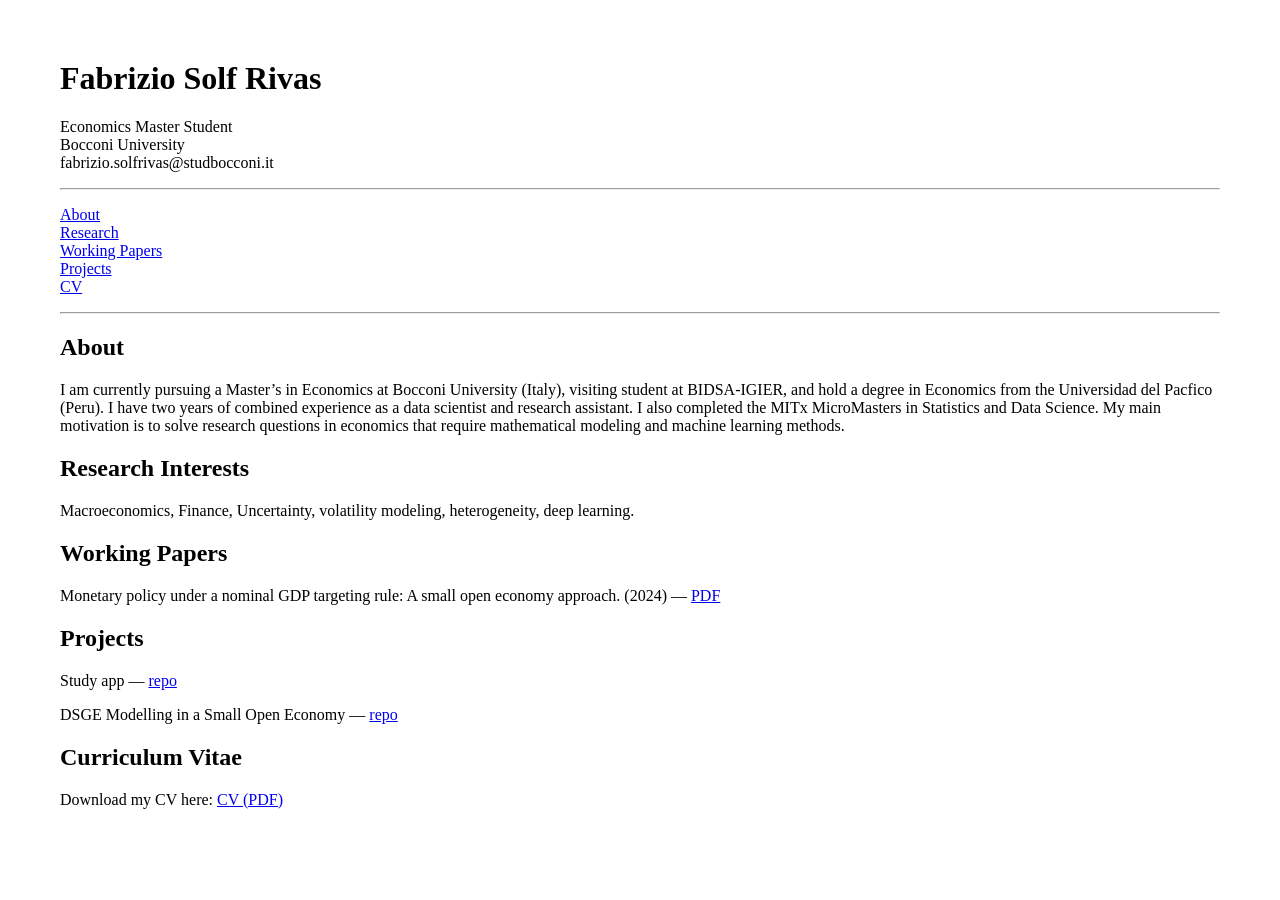
==== index.html @ 43d00c2f "Update index.html" ====
<!DOCTYPE html>
<html>
<head>
    <title>Fabrizio Solf Rivas</title>
</head>
<body style="margin: 60px; font-family: Times New Roman, serif;">

<h1>Fabrizio Solf Rivas</h1>

<p>
Economics Master Student<br>
Bocconi University<br>
fabrizio.solfrivas@studbocconi.it
</p>

<hr>

<p>
<a href="#about">About</a><br>
<a href="#research">Research</a><br>
<a href="#papers">Working Papers</a><br>
<a href="#projects">Projects</a><br>
<a href="#cv">CV</a><br>

</p>

<hr>

<h2 id="about">About</h2>
<p>
I am currently pursuing a Master’s in Economics at Bocconi University (Italy), visiting student at BIDSA-IGIER, and hold a degree in Economics from the Universidad del Pacfico (Peru). I have two years of combined experience as a data scientist and research assistant. I also completed the MITx MicroMasters in Statistics and Data Science. My main motivation is to solve research questions in economics that require mathematical modeling and machine learning methods.
</p>

<h2 id="research">Research Interests</h2>
<p>
Macroeconomics, Finance, Uncertainty, volatility modeling, heterogeneity, deep learning.
</p>

<h2 id="papers">Working Papers</h2>
<p>
Monetary policy under a nominal GDP targeting rule: 
A small open economy approach. (2024) — 
<a href="https://mpra.ub.uni-muenchen.de/119999/1/MPRA_paper_119999.pdf" 
   target="_blank" 
   rel="noopener noreferrer">
   PDF
</a>
</p>

<h2 id="projects">Projects</h2>

<p>
Study app — 
<a href="https://github.com/fabrizio-solf/study_app"
   target="_blank"
   rel="noopener noreferrer">
   repo
</a>
</p>

<p>
DSGE Modelling in a Small Open Economy — 
<a href="https://github.com/fabrizio-solf/DSGE-Open-Economy.m"
   target="_blank"
   rel="noopener noreferrer">
   repo
</a>
</p>

<h2 id="cv">Curriculum Vitae</h2>
<p>
Download my CV here: 
<a href="Fabrizio_Solf_Rivas___CV__webpage.pdf" target="_blank" rel="noopener noreferrer">CV (PDF)</a>
</p>

</body>
</html>
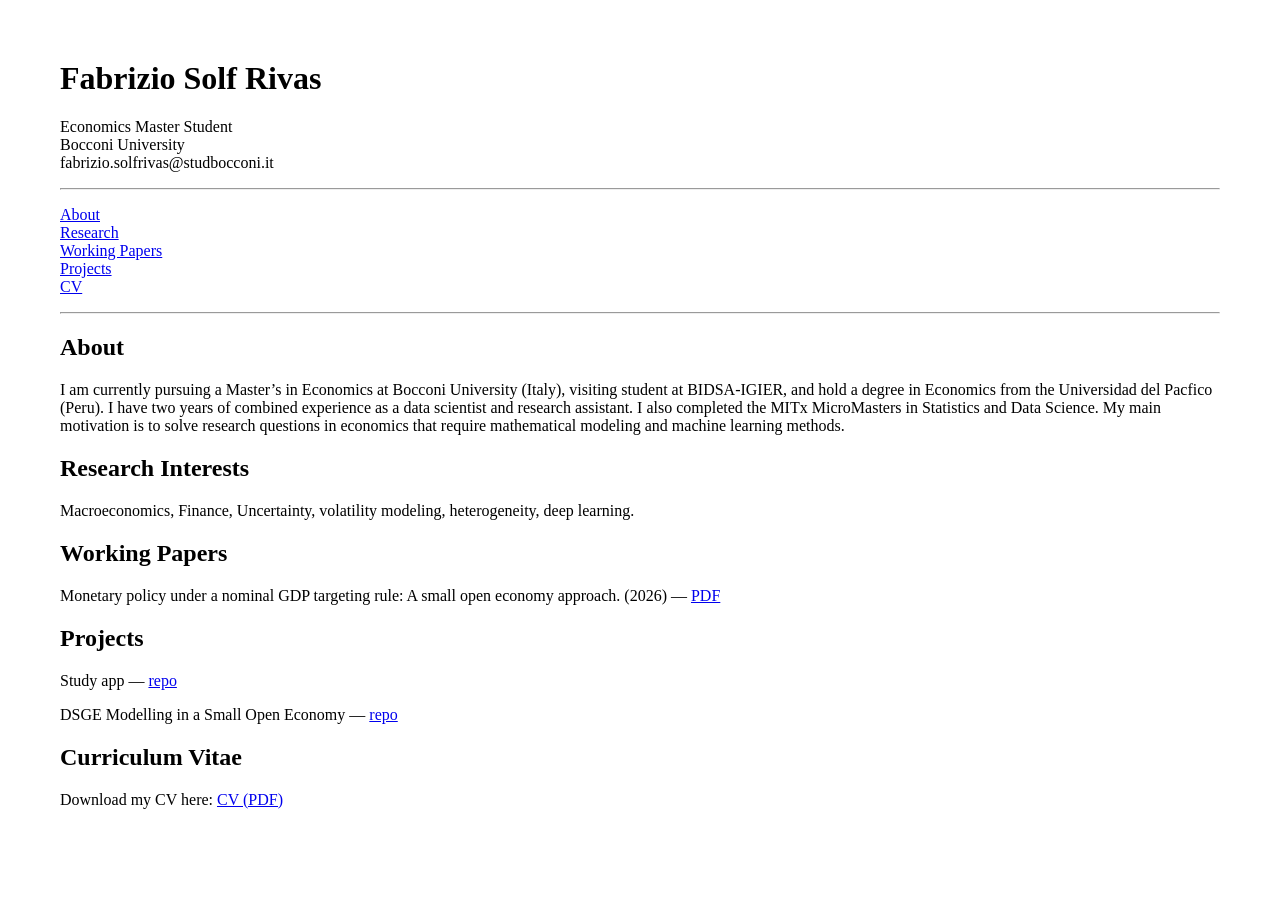
==== commit 59cf5d37: "Revise index.html with updated personal information Updated the content of the index.html file to re" ====
--- a/index.html
+++ b/index.html
@@ -39,8 +39,8 @@
 <h2 id="papers">Working Papers</h2>
 <p>
 Monetary policy under a nominal GDP targeting rule: 
-A small open economy approach. (2024) — 
-<a href="https://mpra.ub.uni-muenchen.de/119999/1/MPRA_paper_119999.pdf" 
+A small open economy approach. (2026) — 
+<a href= "welfare_implications_ngdpt_soe.pdf" 
    target="_blank" 
    rel="noopener noreferrer">
    PDF
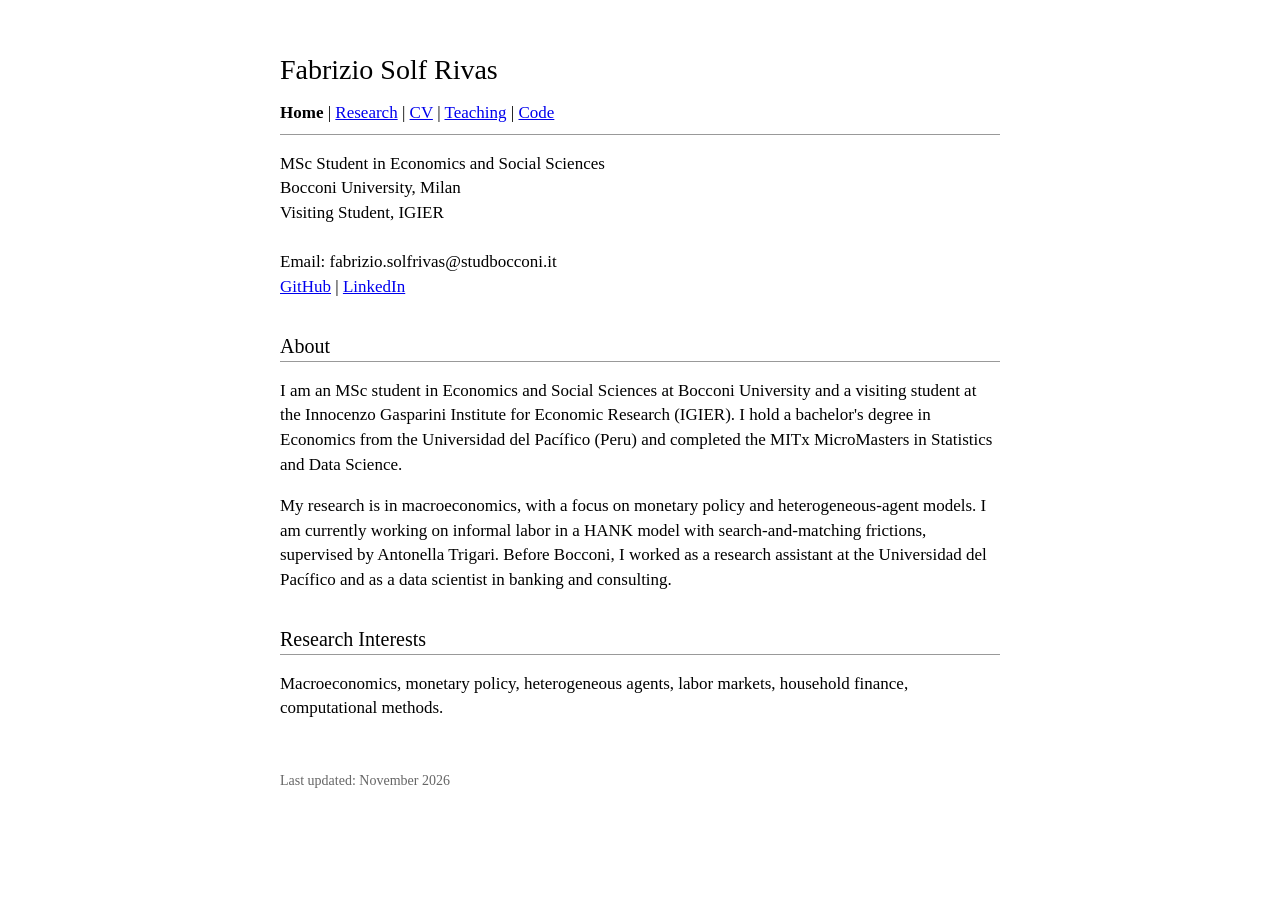
==== commit 05738162: "Add files via upload" ====
--- a/index.html
+++ b/index.html
@@ -1,82 +1,64 @@
-<!DOCTYPE html>
-<html>
-<head>
-    <title>Fabrizio Solf Rivas</title>
-</head>
-<body style="margin: 60px; font-family: Times New Roman, serif;">
-
-<h1>Fabrizio Solf Rivas</h1>
-
-<p>
-Economics Master Student<br>
-Bocconi University<br>
-fabrizio.solfrivas@studbocconi.it
-</p>
-
-<hr>
-
-<p>
-<a href="#about">About</a><br>
-<a href="#research">Research</a><br>
-<a href="#papers">Working Papers</a><br>
-<a href="#projects">Projects</a><br>
-<a href="#cv">CV</a><br>
-
-</p>
-
-<hr>
-
-<h2 id="about">About</h2>
-<p>
-I am currently pursuing a Master’s in Economics at Bocconi University (Italy), visiting student at BIDSA-IGIER, and hold a degree in Economics from the Universidad del Pacfico (Peru). I have two years of combined experience as a data scientist and research assistant. I also completed the MITx MicroMasters in Statistics and Data Science. My main motivation is to solve research questions in economics that require mathematical modeling and machine learning methods.
-</p>
-
-<h2 id="research">Research Interests</h2>
-<p>
-Macroeconomics, Finance, Uncertainty, volatility modeling, heterogeneity, deep learning.
-</p>
-
-<h2 id="papers">Working Papers</h2>
-<p>
-Monetary policy under a nominal GDP targeting rule: 
-A small open economy approach. (2026) — 
-<a href= "welfare_implications_ngdpt_soe.pdf" 
-   target="_blank" 
-   rel="noopener noreferrer">
-   PDF
-</a>
-</p>
-
-<h2 id="projects">Projects</h2>
-
-<p>
-Study app — 
-<a href="https://github.com/fabrizio-solf/study_app"
-   target="_blank"
-   rel="noopener noreferrer">
-   repo
-</a>
-</p>
-
-<p>
-DSGE Modelling in a Small Open Economy — 
-<a href="https://github.com/fabrizio-solf/DSGE-Open-Economy.m"
-   target="_blank"
-   rel="noopener noreferrer">
-   repo
-</a>
-</p>
-
-<h2 id="cv">Curriculum Vitae</h2>
-<p>
-Download my CV here: 
-<a href="Fabrizio_Solf_Rivas___CV__webpage.pdf" target="_blank" rel="noopener noreferrer">CV (PDF)</a>
-</p>
-
-</body>
-</html>
-
-
-
-
-
+<!DOCTYPE html>
+<html>
+<head>
+    <meta charset="utf-8">
+    <title>Fabrizio Solf Rivas</title>
+    <link rel="stylesheet" href="style.css">
+</head>
+<body>
+
+<h1>Fabrizio Solf Rivas</h1>
+
+<div class="nav">
+<b>Home</b> |
+<a href="research.html">Research</a> |
+<a href="cv_web.pdf" target="_blank" rel="noopener noreferrer">CV</a> |
+<a href="teaching.html">Teaching</a> |
+<a href="code.html">Code</a>
+</div>
+
+<hr>
+
+<!-- Optional photo: put photo.jpg in the same folder and uncomment
+<img src="photo.jpg" alt="Fabrizio Solf Rivas" width="160" style="float: right; margin: 0 0 10px 20px;">
+-->
+
+<p>
+MSc Student in Economics and Social Sciences<br>
+Bocconi University, Milan<br>
+Visiting Student, IGIER<br>
+<br>
+Email: fabrizio.solfrivas@studbocconi.it<br>
+<a href="https://github.com/fabrizio-solf" target="_blank" rel="noopener noreferrer">GitHub</a> |
+<a href="https://linkedin.com/in/fsolfsr" target="_blank" rel="noopener noreferrer">LinkedIn</a>
+</p>
+
+<h2>About</h2>
+
+<p>
+I am an MSc student in Economics and Social Sciences at Bocconi University and a visiting
+student at the Innocenzo Gasparini Institute for Economic Research (IGIER). I hold a
+bachelor's degree in Economics from the Universidad del Pac&iacute;fico (Peru) and completed
+the MITx MicroMasters in Statistics and Data Science.
+</p>
+
+<p>
+My research is in macroeconomics, with a focus on monetary policy and heterogeneous-agent
+models. I am currently working on informal labor in a HANK model with search-and-matching
+frictions, supervised by Antonella Trigari. Before Bocconi, I worked as a research assistant
+at the Universidad del Pac&iacute;fico and as a data scientist in banking and consulting.
+</p>
+
+<h2>Research Interests</h2>
+
+<p>
+Macroeconomics, monetary policy, heterogeneous agents, labor markets, household finance,
+computational methods.
+</p>
+
+<div class="footer">
+Last updated: November 2026
+</div>
+
+</body>
+</html>
--- a/style.css
+++ b/style.css
@@ -0,0 +1,23 @@
+body {
+    font-family: "Times New Roman", Times, serif;
+    font-size: 17px;
+    line-height: 1.45;
+    max-width: 720px;
+    margin: 50px auto;
+    padding: 0 20px;
+    color: #000;
+    background: #fff;
+}
+
+h1 { font-size: 28px; font-weight: normal; margin-bottom: 4px; }
+h2 { font-size: 20px; font-weight: normal; border-bottom: 1px solid #999; margin-top: 32px; }
+
+.nav { margin: 10px 0 0 0; }
+
+.entry { margin: 0 0 14px 0; }
+.date  { float: right; color: #444; }
+.note  { color: #444; font-size: 15px; }
+
+hr { border: 0; border-top: 1px solid #999; }
+
+.footer { margin-top: 50px; font-size: 14px; color: #666; }
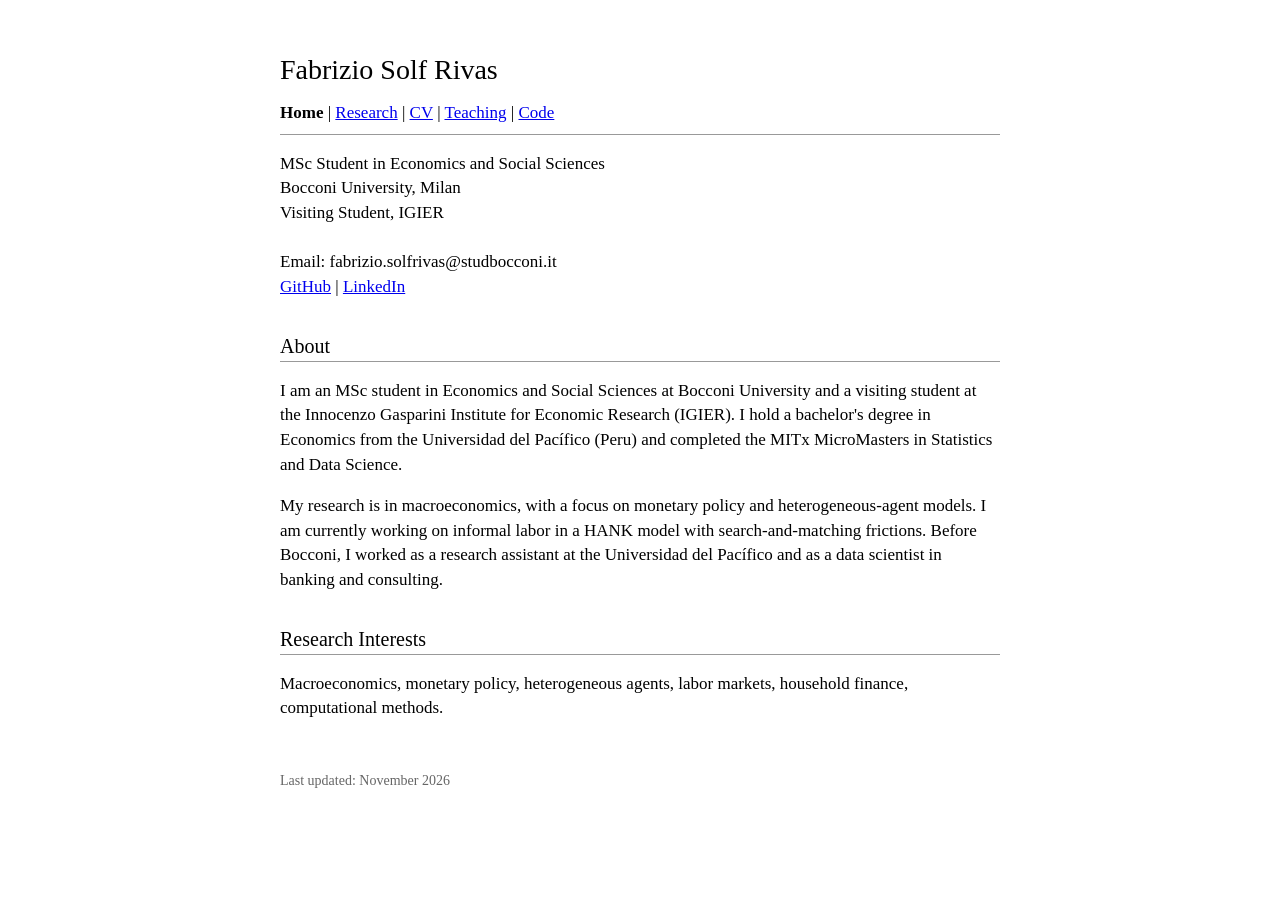
==== commit bc91452a: "Fix formatting issues in index.html" ====
--- a/index.html
+++ b/index.html
@@ -45,7 +45,7 @@
 <p>
 My research is in macroeconomics, with a focus on monetary policy and heterogeneous-agent
 models. I am currently working on informal labor in a HANK model with search-and-matching
-frictions, supervised by Antonella Trigari. Before Bocconi, I worked as a research assistant
+frictions. Before Bocconi, I worked as a research assistant
 at the Universidad del Pac&iacute;fico and as a data scientist in banking and consulting.
 </p>
 
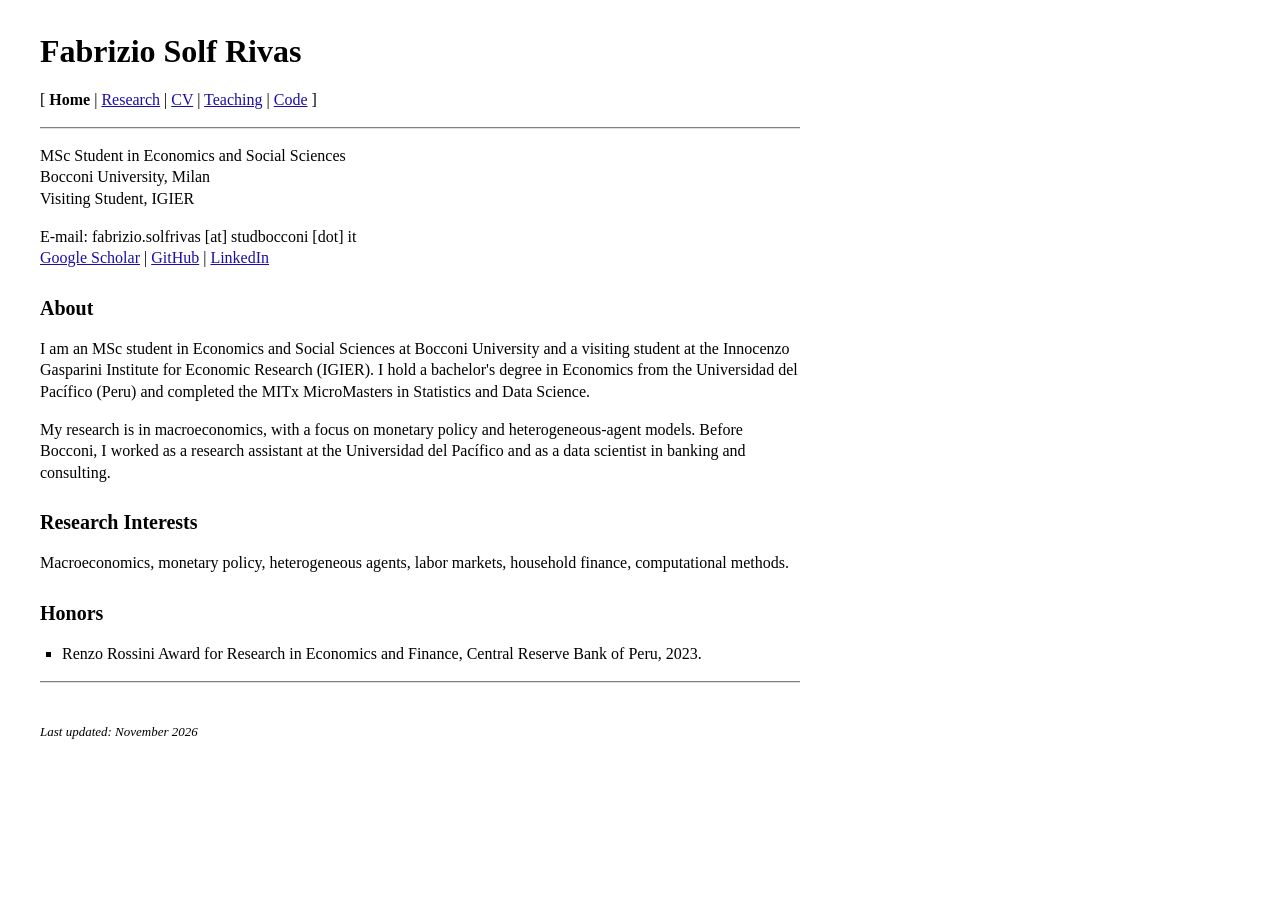
==== commit 7f0e686e: "Add files via upload" ====
--- a/index.html
+++ b/index.html
@@ -2,6 +2,8 @@
 <html>
 <head>
     <meta charset="utf-8">
+    <meta name="viewport" content="width=device-width, initial-scale=1">
+    <meta name="description" content="Fabrizio Solf Rivas, MSc student in Economics, Bocconi University. Macroeconomics, monetary policy, heterogeneous agents.">
     <title>Fabrizio Solf Rivas</title>
     <link rel="stylesheet" href="style.css">
 </head>
@@ -9,26 +11,29 @@
 
 <h1>Fabrizio Solf Rivas</h1>
 
-<div class="nav">
-<b>Home</b> |
+<p>
+[ <b>Home</b> |
 <a href="research.html">Research</a> |
 <a href="cv_web.pdf" target="_blank" rel="noopener noreferrer">CV</a> |
 <a href="teaching.html">Teaching</a> |
-<a href="code.html">Code</a>
-</div>
+<a href="code.html">Code</a> ]
+</p>
 
 <hr>
 
 <!-- Optional photo: put photo.jpg in the same folder and uncomment
-<img src="photo.jpg" alt="Fabrizio Solf Rivas" width="160" style="float: right; margin: 0 0 10px 20px;">
+<img src="photo.jpg" alt="Fabrizio Solf Rivas" width="150" border="1" style="float: right; margin: 0 0 10px 20px;">
 -->
 
 <p>
 MSc Student in Economics and Social Sciences<br>
 Bocconi University, Milan<br>
-Visiting Student, IGIER<br>
-<br>
-Email: fabrizio.solfrivas@studbocconi.it<br>
+Visiting Student, IGIER
+</p>
+
+<p>
+E-mail: fabrizio.solfrivas [at] studbocconi [dot] it<br>
+<a href="https://scholar.google.com/citations?user=x-FIdxEAAAAJ&amp;hl=en" target="_blank" rel="noopener noreferrer">Google Scholar</a> |
 <a href="https://github.com/fabrizio-solf" target="_blank" rel="noopener noreferrer">GitHub</a> |
 <a href="https://linkedin.com/in/fsolfsr" target="_blank" rel="noopener noreferrer">LinkedIn</a>
 </p>
@@ -44,9 +49,8 @@
 
 <p>
 My research is in macroeconomics, with a focus on monetary policy and heterogeneous-agent
-models. I am currently working on informal labor in a HANK model with search-and-matching
-frictions. Before Bocconi, I worked as a research assistant
-at the Universidad del Pac&iacute;fico and as a data scientist in banking and consulting.
+models. Before Bocconi, I worked as a research assistant at the Universidad del Pac&iacute;fico
+and as a data scientist in banking and consulting.
 </p>
 
 <h2>Research Interests</h2>
@@ -56,6 +60,14 @@
 computational methods.
 </p>
 
+<h2>Honors</h2>
+
+<ul>
+<li>Renzo Rossini Award for Research in Economics and Finance, Central Reserve Bank of Peru, 2023.</li>
+</ul>
+
+<hr>
+
 <div class="footer">
 Last updated: November 2026
 </div>
--- a/style.css
+++ b/style.css
@@ -1,23 +1,23 @@
 body {
     font-family: "Times New Roman", Times, serif;
-    font-size: 17px;
-    line-height: 1.45;
-    max-width: 720px;
-    margin: 50px auto;
-    padding: 0 20px;
+    font-size: 16px;
+    line-height: 1.35;
+    max-width: 760px;
+    margin: 30px 40px;
     color: #000;
     background: #fff;
 }
 
-h1 { font-size: 28px; font-weight: normal; margin-bottom: 4px; }
-h2 { font-size: 20px; font-weight: normal; border-bottom: 1px solid #999; margin-top: 32px; }
+a:link    { color: #1a0dab; }
+a:visited { color: #551a8b; }
+a:hover   { color: #c00; }
 
-.nav { margin: 10px 0 0 0; }
+h1 { font-size: 2em; margin: 0 0 6px 0; }
+h2 { font-size: 1.25em; margin: 26px 0 8px 0; }
 
-.entry { margin: 0 0 14px 0; }
-.date  { float: right; color: #444; }
-.note  { color: #444; font-size: 15px; }
+hr { border: 0; border-top: 1px solid #808080; border-bottom: 1px solid #e0e0e0; }
 
-hr { border: 0; border-top: 1px solid #999; }
+ul { list-style-type: square; padding-left: 22px; }
+li { margin-bottom: 10px; }
 
-.footer { margin-top: 50px; font-size: 14px; color: #666; }
+.footer { margin-top: 40px; font-size: 13px; font-style: italic; }
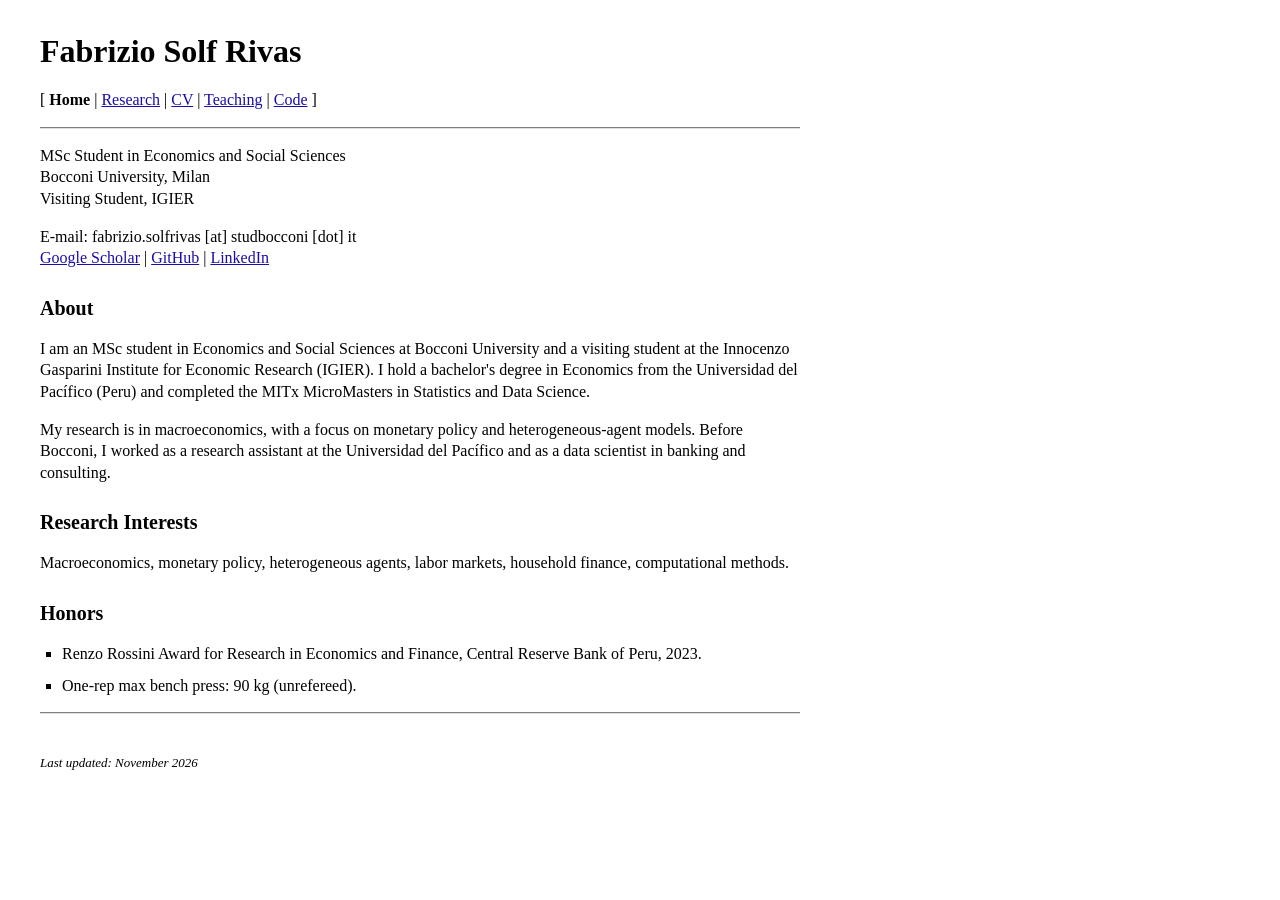
==== commit bfd5018f: "Add one-rep max bench press entry to honors list" ====
--- a/index.html
+++ b/index.html
@@ -64,6 +64,7 @@
 
 <ul>
 <li>Renzo Rossini Award for Research in Economics and Finance, Central Reserve Bank of Peru, 2023.</li>
+<li>One-rep max bench press: 90 kg (unrefereed).</li>
 </ul>
 
 <hr>
